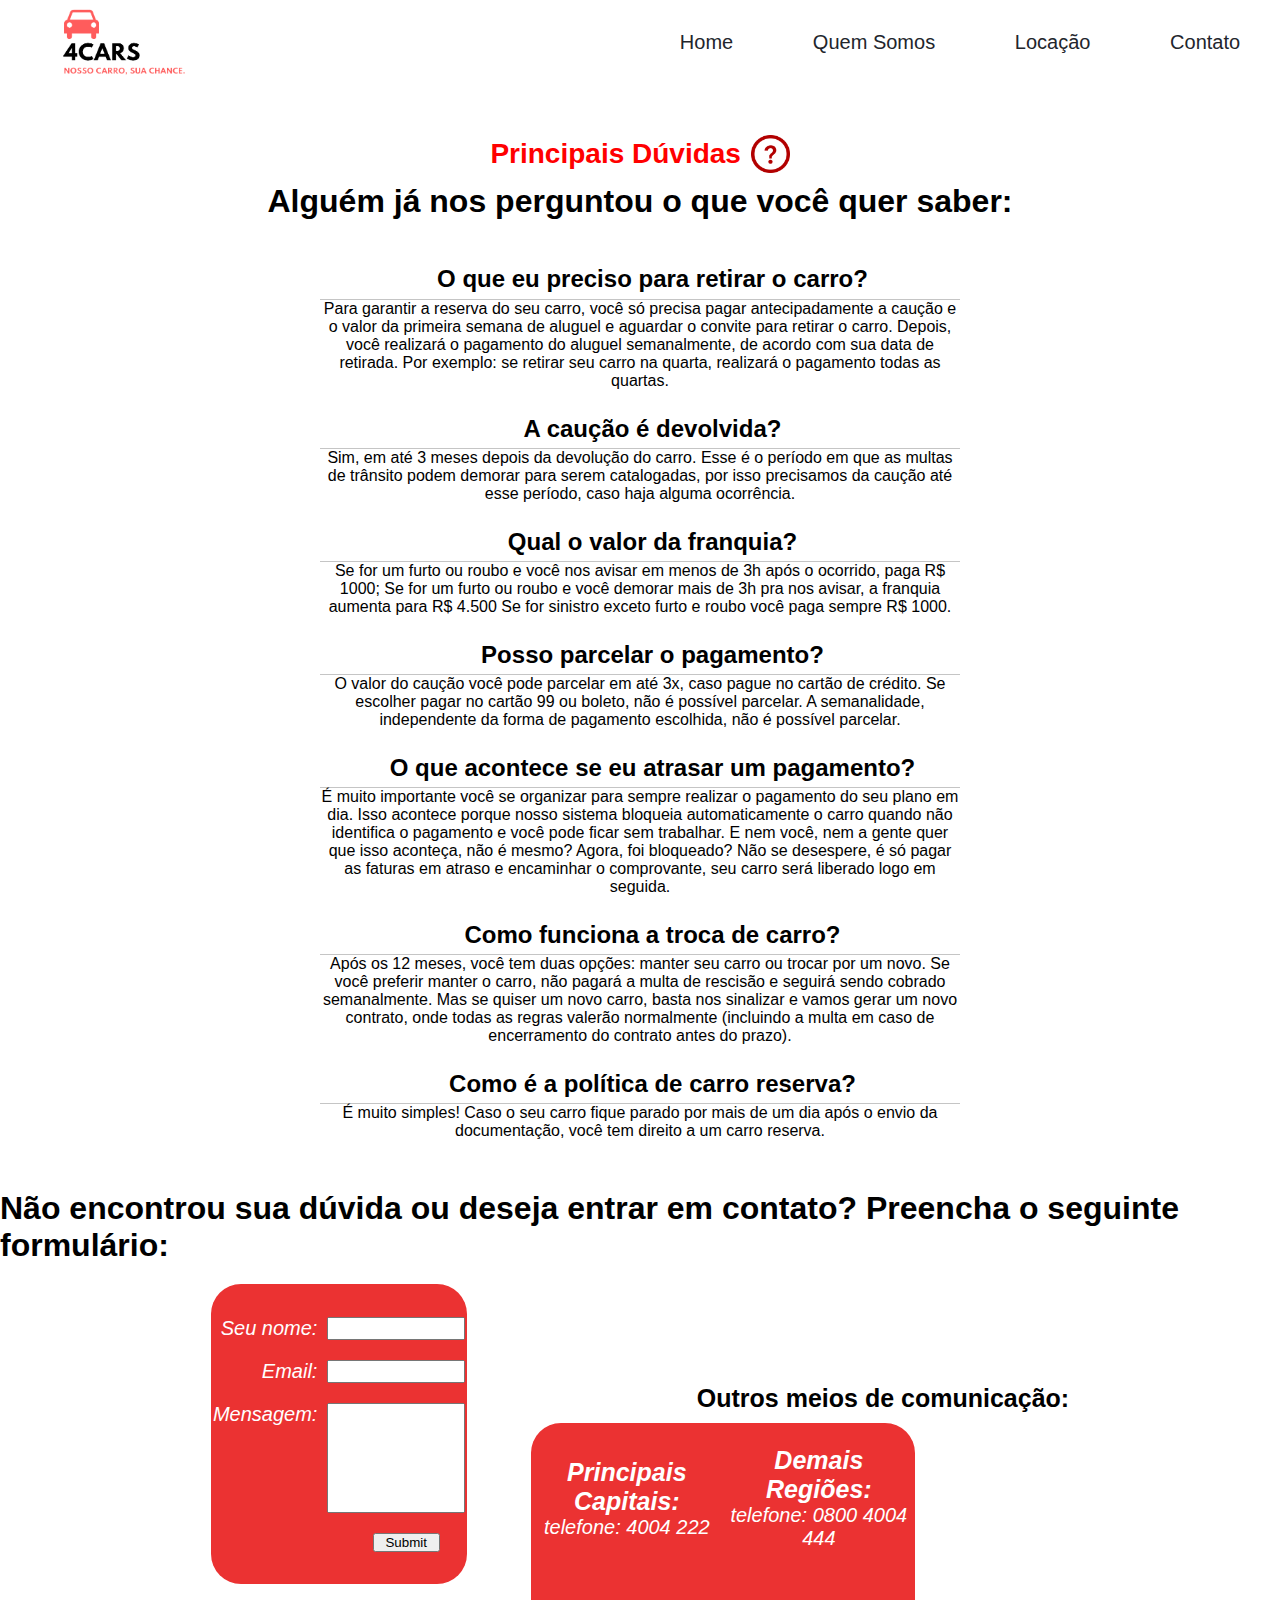
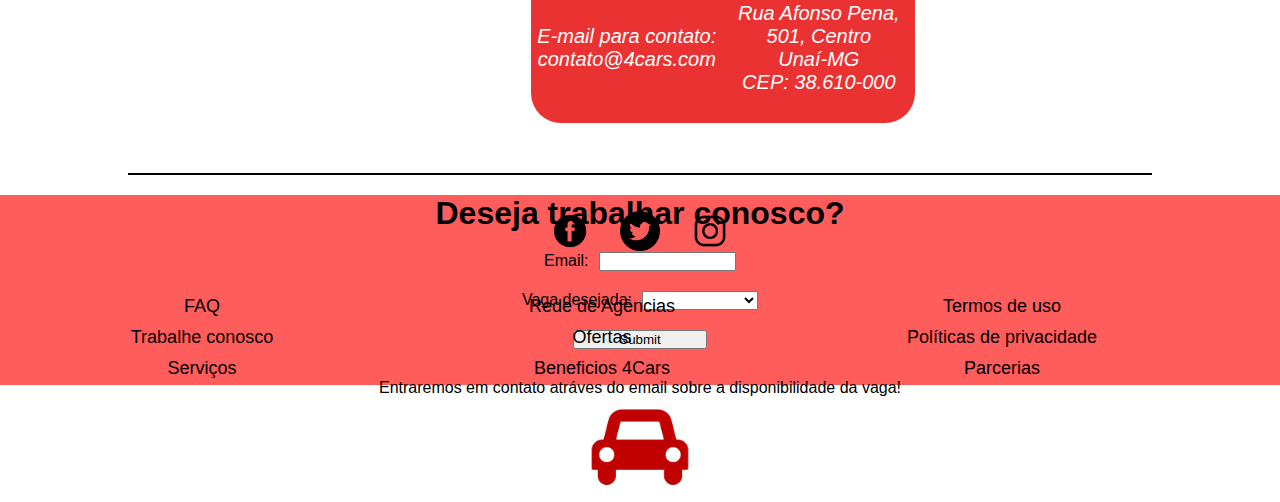
==== contato.html @ 575edfb5 "Terminei as alteração no main da pagina contatos" ====
<!DOCTYPE html>
<html lang="en">
<head>
    <meta charset="UTF-8">
    <meta http-equiv="X-UA-Compatible" content="IE=edge">
    <meta name="viewport" content="width=device-width, initial-scale=1.0">
    <link rel="stylesheet" href="style.css">
    <title>Document</title>
    <link rel="stylesheet" href="style.css">
    <link rel="stylesheet" href="contato.css">
</head>
<body>
    <header>
        <a href="index.html"><img id="logo" src="/img/logo.png" alt="logo da 4cars"></a>
        <div class="menu">
            <a class="icones" href="index.html">Home</a>
            <a class="icones" href="quem-somos.html">Quem Somos</a>
            <a class="icones" href="locacao.html">Locação</a>
            <a class="icones" href="contato.html">Contato</a>
        </div>
    </header>
    <main>
        <div id="duvidas">
            <div id="duvidasELogo">
                <h3>Principais Dúvidas</h3>
                <img id="iconeDuvida" src="img/duvida.png">
            </div>
            
            <h2>Alguém já nos perguntou o que você quer saber:</h2>
            <div id="duvidasFrequentes">
                <div class="divPerguntas">
                    <p><b>O que eu preciso para retirar o carro?</b></p>
                </div>
                <p>Para garantir a reserva do seu carro, você só precisa pagar antecipadamente a caução e o valor da primeira semana de aluguel e aguardar o convite para retirar o carro. Depois, você realizará o pagamento do aluguel semanalmente, de acordo com sua data de retirada. Por exemplo: se retirar seu carro na quarta, realizará o pagamento todas as quartas.</p>
                <div class="divPerguntas">
                    <p><b>A caução é devolvida?</b></p>
                </div>
                <p>Sim, em até 3 meses depois da devolução do carro. Esse é o período em que as multas de trânsito podem demorar para serem catalogadas, por isso precisamos da caução até esse período, caso haja alguma ocorrência.</p>
                <div class="divPerguntas">
                    <p><b>Qual o valor da franquia?</b></p>
                </div>
                <p>Se for um furto ou roubo e você nos avisar em menos de 3h após o ocorrido, paga R$ 1000; Se for um furto ou roubo e você demorar mais de 3h pra nos avisar, a franquia aumenta para R$ 4.500 Se for sinistro exceto furto e roubo você paga sempre R$ 1000.</p>
                <div class="divPerguntas">
                    <p><b>Posso parcelar o pagamento?</b></p>
                </div>
                <p>O valor do caução você pode parcelar em até 3x, caso pague no cartão de crédito. Se escolher pagar no cartão 99 ou boleto, não é possível parcelar. A semanalidade, independente da forma de pagamento escolhida, não é possível parcelar.</p>
                <div class="divPerguntas">
                    <p><b>O que acontece se eu atrasar um pagamento?</b></p>
                </div>
                <p>É muito importante você se organizar para sempre realizar o pagamento do seu plano em dia. Isso acontece porque nosso sistema bloqueia automaticamente o carro quando não identifica o pagamento e você pode ficar sem trabalhar. E nem você, nem a gente quer que isso aconteça, não é mesmo? Agora, foi bloqueado? Não se desespere, é só pagar as faturas em atraso e encaminhar o comprovante, seu carro será liberado logo em seguida.</p>
                <div class="divPerguntas">
                    <p><b>Como funciona a troca de carro?</b></p>
                </div>
                <p>Após os 12 meses, você tem duas opções: manter seu carro ou trocar por um novo. Se você preferir manter o carro, não pagará a multa de rescisão e seguirá sendo cobrado semanalmente. Mas se quiser um novo carro, basta nos sinalizar e vamos gerar um novo contrato, onde todas as regras valerão normalmente (incluindo a multa em caso de encerramento do contrato antes do prazo).</p>
                <div class="divPerguntas">
                    <p><b>Como é a política de carro reserva?</b></p>
                </div>
                <p>É muito simples! Caso o seu carro fique parado por mais de um dia após o envio da documentação, você tem direito a um carro reserva.</p>
            </div>
        </div>
        
        <div id="mainContato">
            <h2>Não encontrou sua dúvida ou deseja entrar em contato? Preencha o seguinte formulário:</h2>
            <div id="centralizandoForm1">
                <div id="tracosVermelhos1"></div>
                <div id="fundoVermelhoForm">
                    <form id="formulario" action="#">
                        <div class="labelsContato">
                            <label>Seu nome:</label>
                            <input type="text"><br>
                        </div>
                        <div class="labelsContato">
                            <label>Email:</label>
                            <input type="email"><br>
                        </div>
                        <div class="labelsContato">
                            <label>Mensagem:</label>
                            <input id="txtbox" type="text"><br>
                        </div>
                        <input type="submit" style="width:5em; margin-left:12em">
                    </form>
                </div>
                <div id="tituloFundoVermelho" style="padding-top:100px;">
                    <h3 style="padding-left: 230px;padding-bottom:10px; font-size:25px;">Outros meios de comunicação:</h3>
                    <div id="entrarEmContato">
                        <div>
                            <p style="font-size:25px"><b>Principais Capitais:</b></p>
                            <p>telefone: 4004 222</p>
                        </div>
                        <div> 
                            <p style="font-size:25px"><b>Demais Regiões: </b></p>
                            <p>telefone: 0800 4004 444</p>
                        </div> 
                        <div>
                            <p>E-mail para contato:</p>
                            <p>contato@4cars.com</p>
                        </div>
                        <div>
                            <p>Rua Afonso Pena, 501, Centro</p>
                            <p>Unaí-MG</p>
                            <p>CEP: 38.610-000</p>
                              
                        </div>
                    </div>
                </div>
                <div id="tracosVermelhos2"></div>
            </div>
            <div id="separacao3"></div>
        </div>
        
        <form id="formulario2">
            <h2>Deseja trabalhar conosco?</h2>
                <div class="labelsContato">
                    <label>Email:</label>
                    <input type="email"><br>
                </div>
                <div class="labelsContato">
                    <label>Vaga desejada:</label>
                    <select id="appearance-select">   <option></option>   <option>Primeira opção</option>   <option>Segunda opção</option>   <option>Terceira opção</option>   <option>Quarta opção</option></select>
                </div>
                <input type="submit">
            
                <p style="padding-top: 30px;">Entraremos em contato atráves do email sobre a disponibilidade da vaga!</p>
                <img src="img/icone-carro.png" style="width:100px; height:100px; padding-top:5px;"></div>
            </form>
    
    </main>
    
    <footer id="footer-contato">
        <div class="icones-novo">
           <a href="https://twitter.com/"><img src="./img/facebook.png" width="40px" ></a>
           <a href="https://facebook.com/"><img src="./img/twitter.png" width="40px"></a>
           <a href="https://instagram.com/"><img src="./img/instagram.png" width="40px"></a>
           </div>
        </div>
         <div class="informacoes-home">
           <div class="info-links">
               <p class="text-info">FAQ</p>
               <p class="text-info">Trabalhe conosco</p>
               <p class="text-info">Serviços</p>
           </div>
   
           <div class="info-links">
               <p class="text-info">Rede de Agências</p>
               <p class="text-info">Ofertas</p>
               <p class="text-info">Beneficios 4Cars</p>
           </div>
           <div class="info-links">
               <p class="text-info">Termos de uso</p>
               <p class="text-info">Políticas de privacidade</p>
               <p class="text-info">Parcerias</p>
           </div>
       </footer>
</body>
</html>
---- style.css ----
*{
  margin: 0;
  padding: 0;
  text-decoration: none;
  font-family: Robotot, sans-serif;
}

body{
  width:100%;
  height:100%;
}
/* cabeçalho */
header{
  display: flex;
  justify-content: space-between;
  align-items: center;
  box-shadow: 60px -16px rgb(60, 61, 61);
}
#logo{
  background-color: #ffff;
  padding-left: 15%;
  width: 35%;
}

#color{
  color: #FF5C5C;
}

.menu{
  width: 50%;
  display: flex;
  justify-content: space-around;
  font-size: 20px;
}
.icones{
  padding: 10px;
  color: #22252c;
  text-decoration: none;
}
.icones:hover{
  font-size: 25px;
  background-color:#F5F6F8 ;
  border-bottom: 3px solid #FF5C5C;
}

/* rodape */
.icones-novo{
  height: 50%;
 display: flex;
}

.icones-novo a{
margin: 15px;
}

#footer-home{
  width: 100%;
  display: flex;
  text-align: center;
  justify-content: space-evenly;
  align-items: center;
  height: 190px;
  background-color: #FF5C5C;
  flex-direction: column;
  align-content: stretch;
  
}

.informacoes-home{
  display: grid;
  margin-right: 70px;
  grid-template-columns: repeat(3, 400px);


}

.info-links{
  display: grid;
  cursor: pointer;

}

.text-info{
  font-size: large;
  padding: 5px;
  margin-right: 6px;
}

/* main */
#apresentacao{
  align-items: center;
  justify-content: center;
  display: flex;
}
#h1{
  text-shadow: 1px 1px 2px black;
  margin-inline: 10em;
  text-align: center;
  margin-top: -15px;
  position: absolute;
}
#carro-apresentacao{
  width: 60%;
  opacity: 20%;
}


#sobre-empresa{
  display: flex;
  align-items: center;
  justify-content: flex-start;
}
#carro-sobre{
  background-color: #FF5C5C;
  width: 35%;
  margin: 7.5%;
  box-shadow: rgba(0, 0, 0, 0.35) 0px 5px 15px;
  border-left: 3px dotted;
}
#carro-sobre:hover{
  box-shadow: #FF5C5C 0px 5px 15px;
}

#container-texto{
  padding: 10%;
  width: 20%;
  display: flex;
  flex-direction: column;
  align-items: center;
  border-left: 3px solid #FF5C5C;
}
#paragrafo{
  text-align: justify;
  padding: 0.5%;
  font-size: 24px;
  font-weight: 400;
}

#link-sobre{
  font-size: 15px;
  padding-top: 5%;
  text-decoration: none;
  color: #FF5C5C;
}


#link-sobre:hover{
  font-size: 20px;
  font-weight: 900;
  border-bottom: 3px solid #000;
  
}

#img-mecanico{
  background-color: #FF5C5C;
  margin-bottom: 50px;
  border-right: 3px dotted;

}

#container-vantagens{
  display: grid;
  grid-template-columns: repeat(2, 400px);
  justify-content: space-evenly;
}

#vantagens-titulo{
  font-size: 24px;
  font-weight: 400;
}
#vatagens-lista li{
  font-size: 18px;
  font-weight: 400;
=======

#container-vantagens{
  display: flex;
  justify-content: center;
}
#vantagens{
  border: 1px black solid;
  border-radius: 1em;
  display: flex;
  flex-direction: column;
  padding: 0.5%;
}
#vantagens-titulo{
  padding-block: 3%;
}
#vantagens-lista{
  display: flex;
  flex-direction: column;
  justify-content: space-around;
  height: 100%;
  list-style: inside;
}
#mecanico{
  background-color: #FF5C5C;;
  margin-inline: 5%;
  border: 1px black solid;
  width: 40%;
  box-shadow: 0.25em 0.25em black;
}

#container-link-planos{
  display: flex;
  flex-direction: column;
}
#link-planos{
  text-align: center;
  color: black;
  text-decoration: none;
  font-size: 2em;
  padding-bottom: 5%;
}
#container-planos{
  display: flex;
  justify-content: space-evenly;
}
.planos{
  border: 1px black solid;
  border-radius: 1em;
  padding: 1%;
  margin: 10% 10% 5% 10%;
}
.planos, ol{
  list-style: inside;
}
.planos-titulo{
  padding-bottom: 10% ;
}
---- style.css ----
*{
  margin: 0;
  padding: 0;
  text-decoration: none;
  font-family: Robotot, sans-serif;
}

body{
  width:100%;
  height:100%;
}
/* cabeçalho */
header{
  display: flex;
  justify-content: space-between;
  align-items: center;
  box-shadow: 60px -16px rgb(60, 61, 61);
}
#logo{
  background-color: #ffff;
  padding-left: 15%;
  width: 35%;
}

#color{
  color: #FF5C5C;
}

.menu{
  width: 50%;
  display: flex;
  justify-content: space-around;
  font-size: 20px;
}
.icones{
  padding: 10px;
  color: #22252c;
  text-decoration: none;
}
.icones:hover{
  font-size: 25px;
  background-color:#F5F6F8 ;
  border-bottom: 3px solid #FF5C5C;
}

/* rodape */
.icones-novo{
  height: 50%;
 display: flex;
}

.icones-novo a{
margin: 15px;
}

#footer-home{
  width: 100%;
  display: flex;
  text-align: center;
  justify-content: space-evenly;
  align-items: center;
  height: 190px;
  background-color: #FF5C5C;
  flex-direction: column;
  align-content: stretch;
  
}

.informacoes-home{
  display: grid;
  margin-right: 70px;
  grid-template-columns: repeat(3, 400px);


}

.info-links{
  display: grid;
  cursor: pointer;

}

.text-info{
  font-size: large;
  padding: 5px;
  margin-right: 6px;
}

/* main */
#apresentacao{
  align-items: center;
  justify-content: center;
  display: flex;
}
#h1{
  text-shadow: 1px 1px 2px black;
  margin-inline: 10em;
  text-align: center;
  margin-top: -15px;
  position: absolute;
}
#carro-apresentacao{
  width: 60%;
  opacity: 20%;
}


#sobre-empresa{
  display: flex;
  align-items: center;
  justify-content: flex-start;
}
#carro-sobre{
  background-color: #FF5C5C;
  width: 35%;
  margin: 7.5%;
  box-shadow: rgba(0, 0, 0, 0.35) 0px 5px 15px;
  border-left: 3px dotted;
}
#carro-sobre:hover{
  box-shadow: #FF5C5C 0px 5px 15px;
}

#container-texto{
  padding: 10%;
  width: 20%;
  display: flex;
  flex-direction: column;
  align-items: center;
  border-left: 3px solid #FF5C5C;
}
#paragrafo{
  text-align: justify;
  padding: 0.5%;
  font-size: 24px;
  font-weight: 400;
}

#link-sobre{
  font-size: 15px;
  padding-top: 5%;
  text-decoration: none;
  color: #FF5C5C;
}


#link-sobre:hover{
  font-size: 20px;
  font-weight: 900;
  border-bottom: 3px solid #000;
  
}

#img-mecanico{
  background-color: #FF5C5C;
  margin-bottom: 50px;
  border-right: 3px dotted;

}

#container-vantagens{
  display: grid;
  grid-template-columns: repeat(2, 400px);
  justify-content: space-evenly;
}

#vantagens-titulo{
  font-size: 24px;
  font-weight: 400;
}
#vatagens-lista li{
  font-size: 18px;
  font-weight: 400;
=======

#container-vantagens{
  display: flex;
  justify-content: center;
}
#vantagens{
  border: 1px black solid;
  border-radius: 1em;
  display: flex;
  flex-direction: column;
  padding: 0.5%;
}
#vantagens-titulo{
  padding-block: 3%;
}
#vantagens-lista{
  display: flex;
  flex-direction: column;
  justify-content: space-around;
  height: 100%;
  list-style: inside;
}
#mecanico{
  background-color: #FF5C5C;;
  margin-inline: 5%;
  border: 1px black solid;
  width: 40%;
  box-shadow: 0.25em 0.25em black;
}

#container-link-planos{
  display: flex;
  flex-direction: column;
}
#link-planos{
  text-align: center;
  color: black;
  text-decoration: none;
  font-size: 2em;
  padding-bottom: 5%;
}
#container-planos{
  display: flex;
  justify-content: space-evenly;
}
.planos{
  border: 1px black solid;
  border-radius: 1em;
  padding: 1%;
  margin: 10% 10% 5% 10%;
}
.planos, ol{
  list-style: inside;
}
.planos-titulo{
  padding-bottom: 10% ;
}
---- contato.css ----
*{
    margin:0;
    padding:0;
}

main{
    height:240vh;
}

#duvidas{
    display:flex;
    flex-direction: column;
    justify-content: center;
    align-items: center;
    padding-top:50px;

}

#duvidasELogo{
    display:flex;
    flex-direction: row;
    align-items: center;
    justify-content:center;
}

#iconeDuvida{
    width:5%;
    height:5%;
    padding-left: 10px;
}

#duvidas h2{
   padding-top:10px;
   font-size: 32px;
}

#duvidas h3{
    color:red;
    font-size:28px
}

#duvidasFrequentes{
    display:flex;
    flex-direction: column;
    justify-content:space-around;
    align-items:flex-start;
    height:100vh;
    width:50vw;
    padding-top:20px;
}

#duvidasFrequentes p{
    text-align: center;
}

.divPerguntas{
    width:100%;
    height:25%;
    border:none;
    border-bottom:1px solid rgb(197, 197, 197);
    cursor:pointer;
    text-align:left;
    font-size:24px;

}

.divPerguntas p{
    padding-top:25px;
    padding-left:25px;
}

.divPerguntas:hover{
    background-color: rgb(235, 235, 235);
}

#mainContato{
    display:flex;
    flex-direction: column;
    align-items: center;
    padding-top:50px;
}

#mainContato h2{
    padding-bottom:20px;
}

.labelsContato{
    padding-bottom: 20px;
    display:flex;
    flex-direction: row;
    justify-content: flex-end;
}

#mainContato h2{
    font-size: 32px;
    padding-bottom: 20px;
}

#separacao3{
    background-size: cover;
    width:80vw;
    height:0;
    border:0;
    border-bottom: 2px solid black;
    padding-top:50px;
}

#formulario{
    display:flex;
    flex-direction:column;
    justify-content: flex-end;
    font-size:20px;
    color:white;
}

#formulario2{
    display:flex;
    flex-direction: column;
    justify-content: flex-end;
    align-items:center;
}

#formulario2 h2{
    padding-top:20px;
    padding-bottom:20px;
    font-size: 32px;
}

#centralizandoForm1{
    display:flex;
    flex-direction: row;
}

#entrarEmContato{
    display:grid;
    grid-template-columns: 1fr 1fr;
    grid-template-rows: 1fr 1fr;
    width: 30vw;
    height:300px;
    background-color: rgb(235, 50, 50);
    border-radius: 30px;
    align-items: center;
    justify-content: center;
    font-style: italic; 
    margin-left: 5vw;
    text-align: center;
    font-size: 20px;
    color:white;   
}

#fundoVermelhoForm{
    display:flex;
    flex-direction: column;
    width: 20vw;
    height:300px;
    background-color: rgb(235, 50, 50);
    border-radius: 30px;
    align-items: center;
    justify-content: center;
    font-style: italic;
}

#txtbox{
    height:8em;
}

label{
    padding-right:10px;
}

#footer-contato{
    width: 100%;
    display: flex;
    text-align: center;
    justify-content: space-evenly;
    align-items: center;
    height: 190px;
    background-color: #FF5C5C;
    flex-direction: column;
    align-content: stretch;
}

@media screen and (min-device-width : 320px) and (max-device-width : 480px) {

    .icones{
        width:30px;
        height:15px;
        font-size:10px;
    }

    /* body */
    p{
        font-size: 10px;
    }

    #duvidas h2{
        font-size: 15px;
    }

    #duvidas h3{
        font-size: 15px;
    }

    main{
        display: flex;
        flex-direction: column;
        min-height:400vh;
    }

    #Duvidas{
        display: flex;
        flex-direction: column;
    }

    #centralizandoForm1{
        display:flex;
        flex-direction: column;
    }
    
    #fundoVermelhoForm{
        width:90%;
        padding-left:50px;
    }

    #fundoVermelhoForm h3{
        margin-left:-300px;
    }

    #entrarEmContato{
        width:90%
    }

    #formulario2 p{
        padding-left:50px;
    }

    #duvidasFrequentes{
        height: 300vw;
    }

    #iconeDuvida{
        width:20px;
        height:20px;
    }

}

@media screen and (min-device-width : 1000px) and (max-device-width : 1280px) {
    main{
        height:190vh;
    }

    input{
        width:10em;
    }
    
}
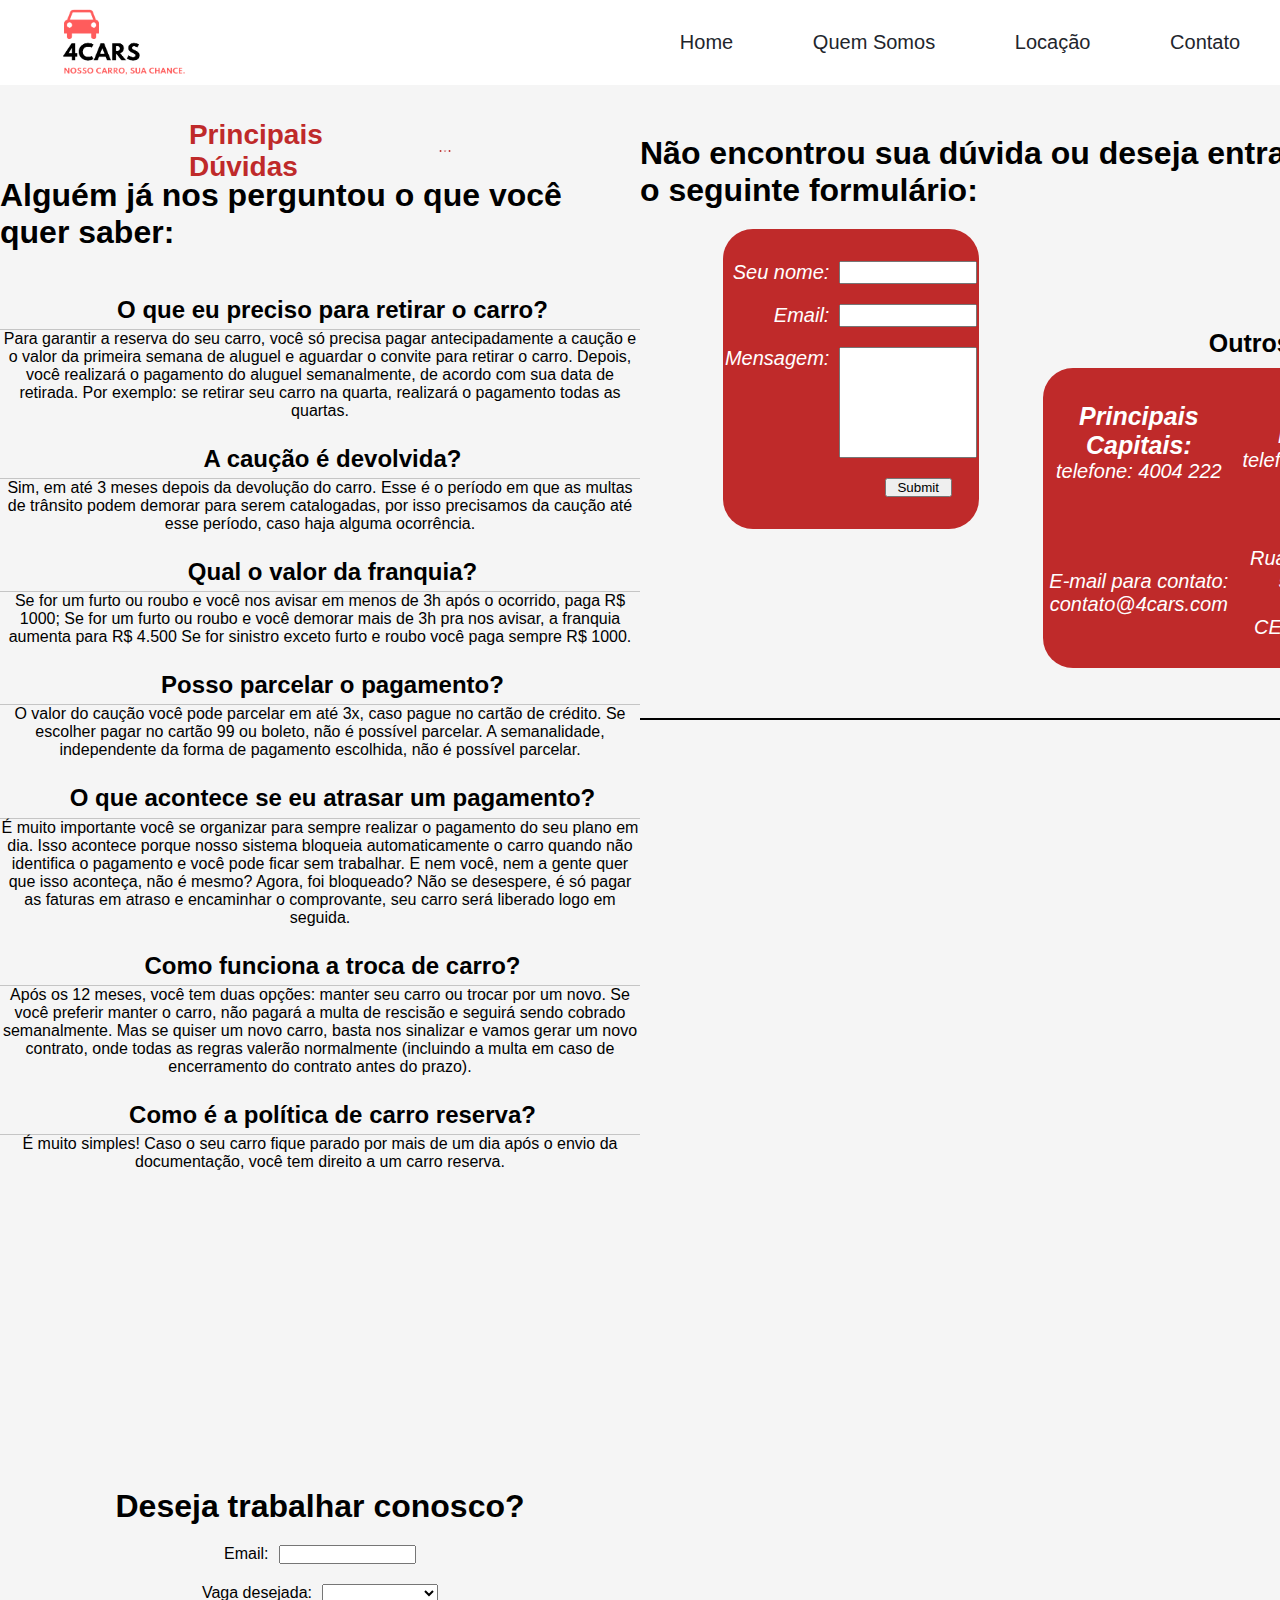
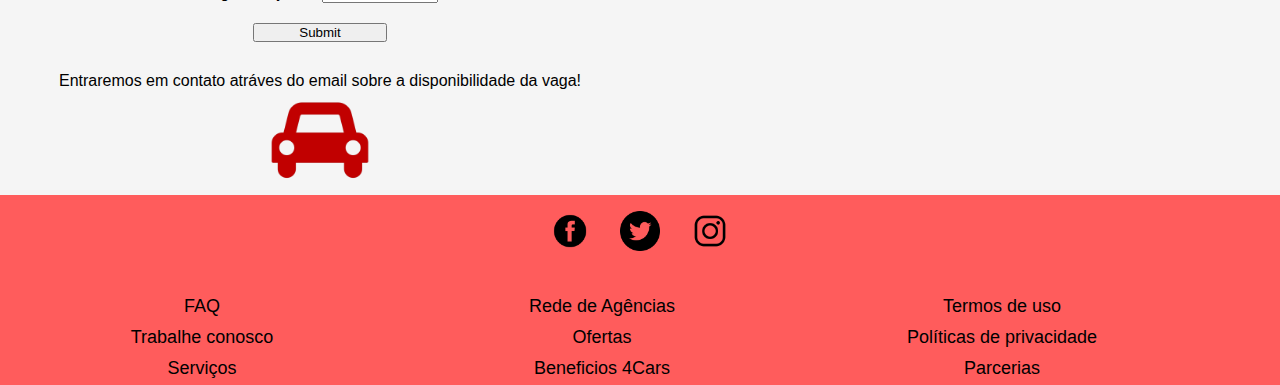
==== commit b97f0336: "Merge branch 'master' into leonardo-funcionalidade" ====
--- a/contato.html
+++ b/contato.html
@@ -119,11 +119,9 @@
                     <select id="appearance-select">   <option></option>   <option>Primeira opção</option>   <option>Segunda opção</option>   <option>Terceira opção</option>   <option>Quarta opção</option></select>
                 </div>
                 <input type="submit">
-            
                 <p style="padding-top: 30px;">Entraremos em contato atráves do email sobre a disponibilidade da vaga!</p>
                 <img src="img/icone-carro.png" style="width:100px; height:100px; padding-top:5px;"></div>
-            </form>
-    
+            </form>   
     </main>
     
     <footer id="footer-contato">
@@ -150,6 +148,7 @@
                <p class="text-info">Políticas de privacidade</p>
                <p class="text-info">Parcerias</p>
            </div>
-       </footer>
+      </footer>
+
 </body>
 </html>--- a/contato.css
+++ b/contato.css
@@ -1,6 +1,33 @@
+
+* {
+    margin: 0;
+    padding: 0;
+}
+
+.icone {
+    width: 60px;
+    height: 60px;
+    align-items: center;
+}
+main {
+    display: grid;
+    grid-template-columns: 1fr 1fr;
+    grid-template-rows: 1fr 1fr;
+    justify-content: space-around;
+    background-color:whitesmoke;
+}
+
+.layouy-contato {
+    border: 1px solid rosybrown;
+    align-items: center;
+}
+
+
+=======
 *{
     margin:0;
     padding:0;
+    font-family: Robotot, sans-serif;
 }
 
 main{
@@ -35,7 +62,7 @@
 }
 
 #duvidas h3{
-    color:red;
+    color:#BF2A2A;
     font-size:28px
 }
 
@@ -137,7 +164,7 @@
     grid-template-rows: 1fr 1fr;
     width: 30vw;
     height:300px;
-    background-color: rgb(235, 50, 50);
+    background-color: #BF2A2A;
     border-radius: 30px;
     align-items: center;
     justify-content: center;
@@ -153,7 +180,7 @@
     flex-direction: column;
     width: 20vw;
     height:300px;
-    background-color: rgb(235, 50, 50);
+    background-color: #BF2A2A;
     border-radius: 30px;
     align-items: center;
     justify-content: center;
@@ -167,6 +194,7 @@
 label{
     padding-right:10px;
 }
+
 
 #footer-contato{
     width: 100%;
@@ -255,4 +283,3 @@
     }
     
 }
-    
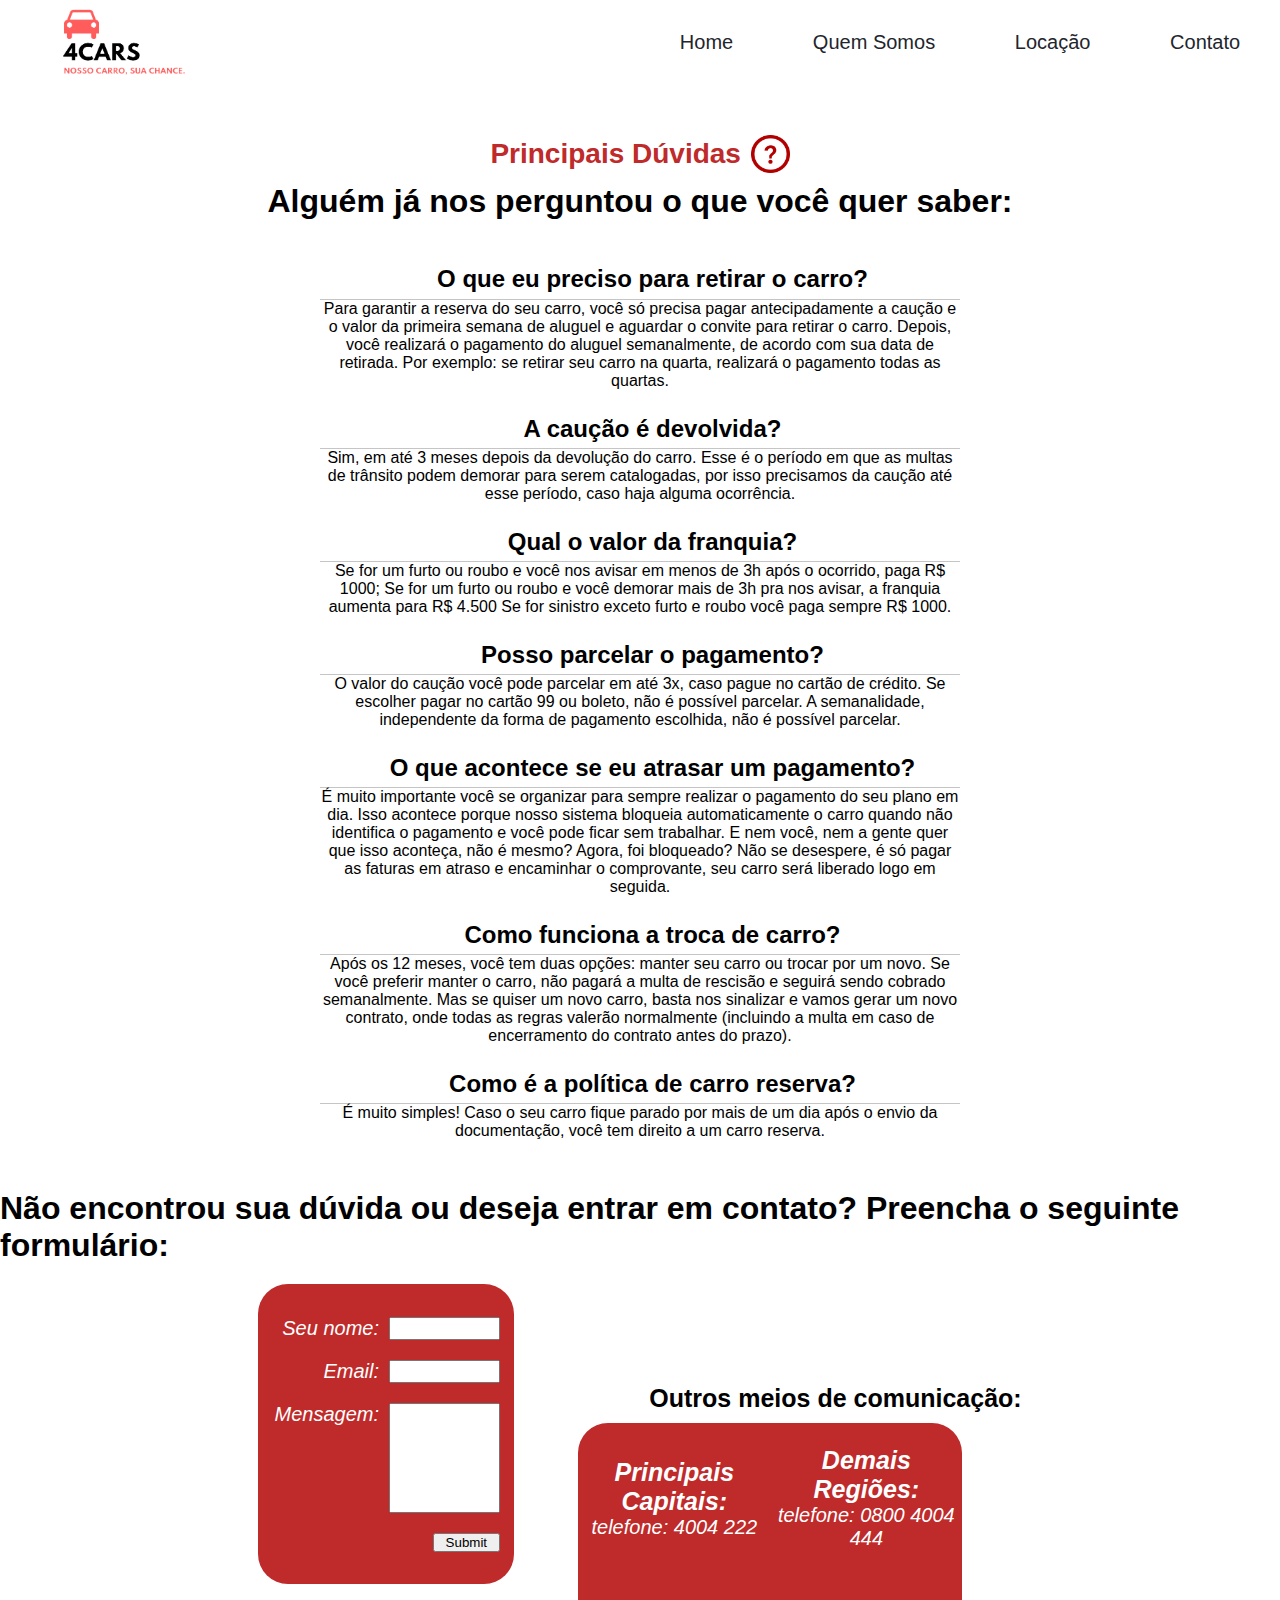
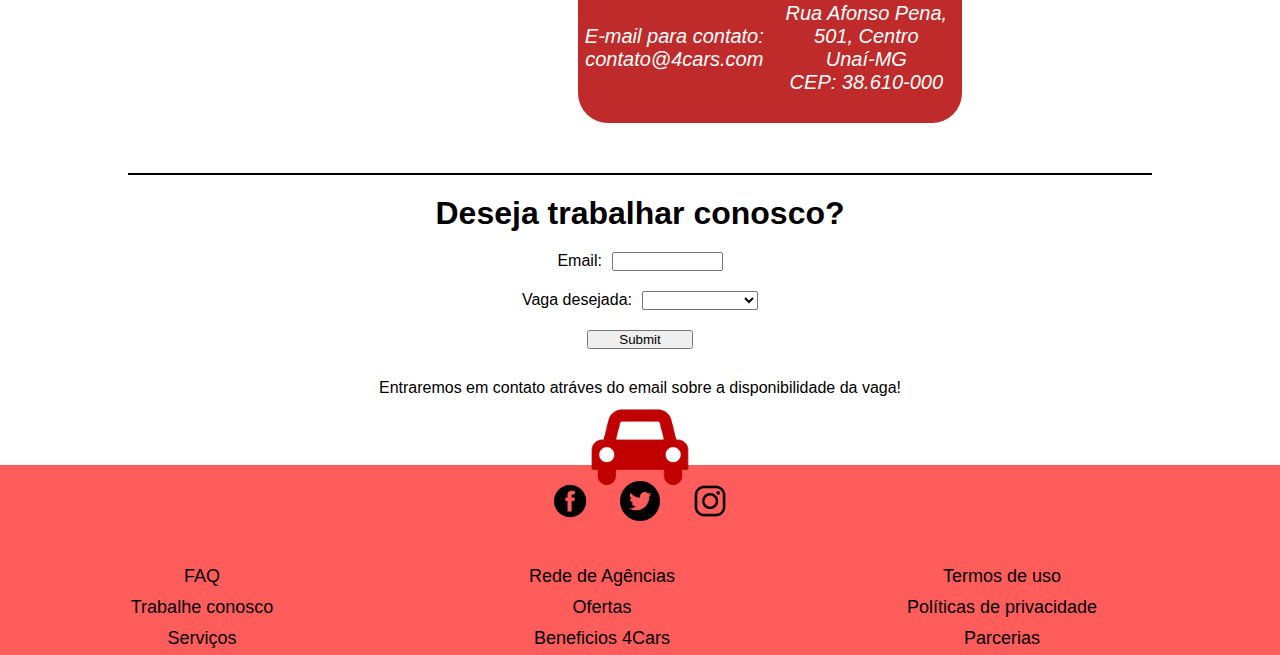
==== commit f70c8d35: "Melhorei a responsividade e resolvi os conflitos" ====
--- a/contato.html
+++ b/contato.html
@@ -81,7 +81,7 @@
                     </form>
                 </div>
                 <div id="tituloFundoVermelho" style="padding-top:100px;">
-                    <h3 style="padding-left: 230px;padding-bottom:10px; font-size:25px;">Outros meios de comunicação:</h3>
+                    <h3 style="padding-left:135px;padding-bottom:10px; font-size:25px;">Outros meios de comunicação:</h3>
                     <div id="entrarEmContato">
                         <div>
                             <p style="font-size:25px"><b>Principais Capitais:</b></p>
--- a/style.css
+++ b/style.css
@@ -171,12 +171,13 @@
 #vatagens-lista li{
   font-size: 18px;
   font-weight: 400;
-=======
+}
 
 #container-vantagens{
   display: flex;
   justify-content: center;
 }
+
 #vantagens{
   border: 1px black solid;
   border-radius: 1em;
@@ -228,4 +229,25 @@
 }
 .planos-titulo{
   padding-bottom: 10% ;
+}
+
+@media screen and (min-device-width : 320px) and (max-device-width : 480px) {
+  .text-info{
+    padding:0;
+    margin:0;
+    font-size: 15px;
+    padding-bottom:10px;
+  }
+
+  .informacoes-home{
+    margin-right:0;
+    grid-template-columns: repeat(3, 100px);
+  }
+
+  .menu a{
+    width:100vw;
+    padding:5px;
+  }
+
+ 
 }--- a/style.css
+++ b/style.css
@@ -171,12 +171,13 @@
 #vatagens-lista li{
   font-size: 18px;
   font-weight: 400;
-=======
+}
 
 #container-vantagens{
   display: flex;
   justify-content: center;
 }
+
 #vantagens{
   border: 1px black solid;
   border-radius: 1em;
@@ -228,4 +229,25 @@
 }
 .planos-titulo{
   padding-bottom: 10% ;
+}
+
+@media screen and (min-device-width : 320px) and (max-device-width : 480px) {
+  .text-info{
+    padding:0;
+    margin:0;
+    font-size: 15px;
+    padding-bottom:10px;
+  }
+
+  .informacoes-home{
+    margin-right:0;
+    grid-template-columns: repeat(3, 100px);
+  }
+
+  .menu a{
+    width:100vw;
+    padding:5px;
+  }
+
+ 
 }--- a/contato.css
+++ b/contato.css
@@ -1,29 +1,4 @@
 
-* {
-    margin: 0;
-    padding: 0;
-}
-
-.icone {
-    width: 60px;
-    height: 60px;
-    align-items: center;
-}
-main {
-    display: grid;
-    grid-template-columns: 1fr 1fr;
-    grid-template-rows: 1fr 1fr;
-    justify-content: space-around;
-    background-color:whitesmoke;
-}
-
-.layouy-contato {
-    border: 1px solid rosybrown;
-    align-items: center;
-}
-
-
-=======
 *{
     margin:0;
     padding:0;
@@ -31,7 +6,8 @@
 }
 
 main{
-    height:240vh;
+    height:210vh;
+    min-height: 220vh;
 }
 
 #duvidas{
@@ -187,6 +163,7 @@
     font-style: italic;
 }
 
+
 #txtbox{
     height:8em;
 }
@@ -194,7 +171,6 @@
 label{
     padding-right:10px;
 }
-
 
 #footer-contato{
     width: 100%;
@@ -208,6 +184,8 @@
     align-content: stretch;
 }
 
+
+
 @media screen and (min-device-width : 320px) and (max-device-width : 480px) {
 
     .icones{
@@ -246,8 +224,9 @@
     }
     
     #fundoVermelhoForm{
-        width:90%;
+        width:80%;
         padding-left:50px;
+        margin-left:15px;
     }
 
     #fundoVermelhoForm h3{
@@ -275,11 +254,11 @@
 
 @media screen and (min-device-width : 1000px) and (max-device-width : 1280px) {
     main{
-        height:190vh;
+        height:170vh;
     }
 
     input{
-        width:10em;
+        width:8em;
     }
     
 }
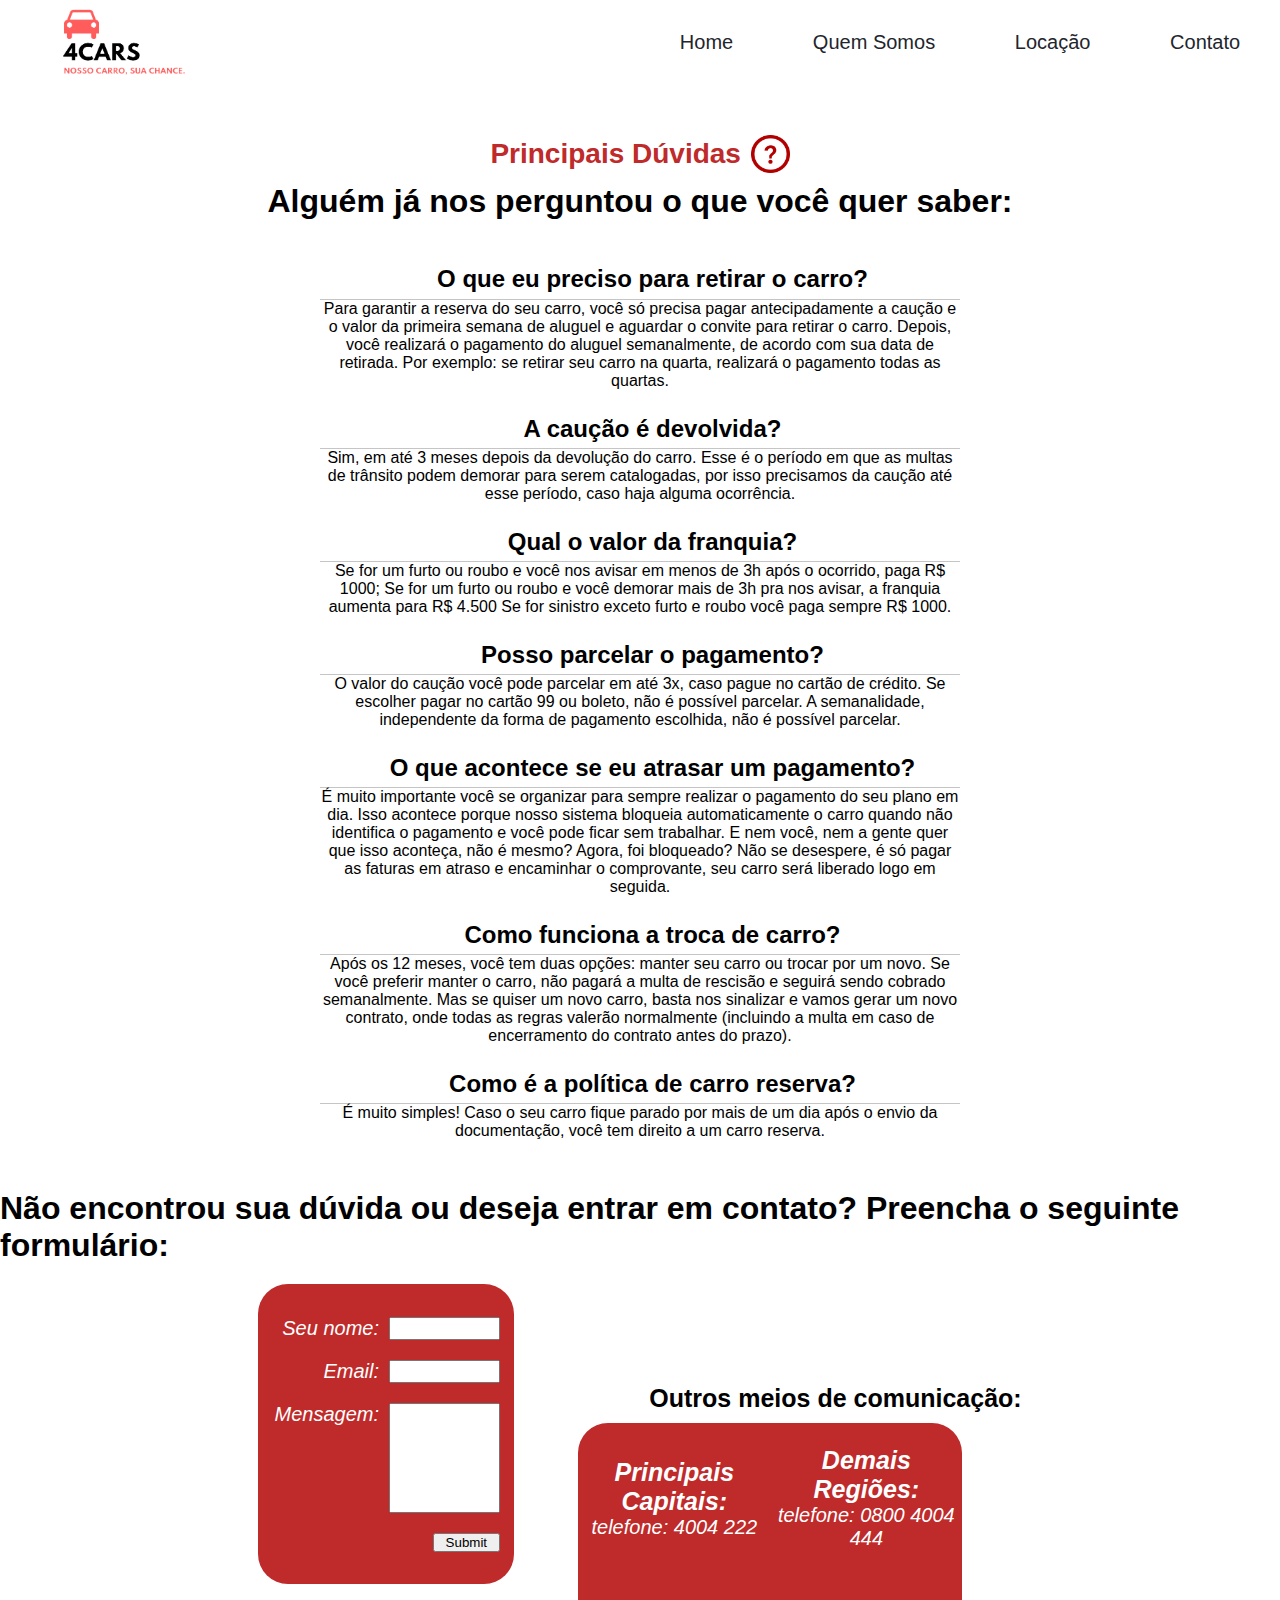
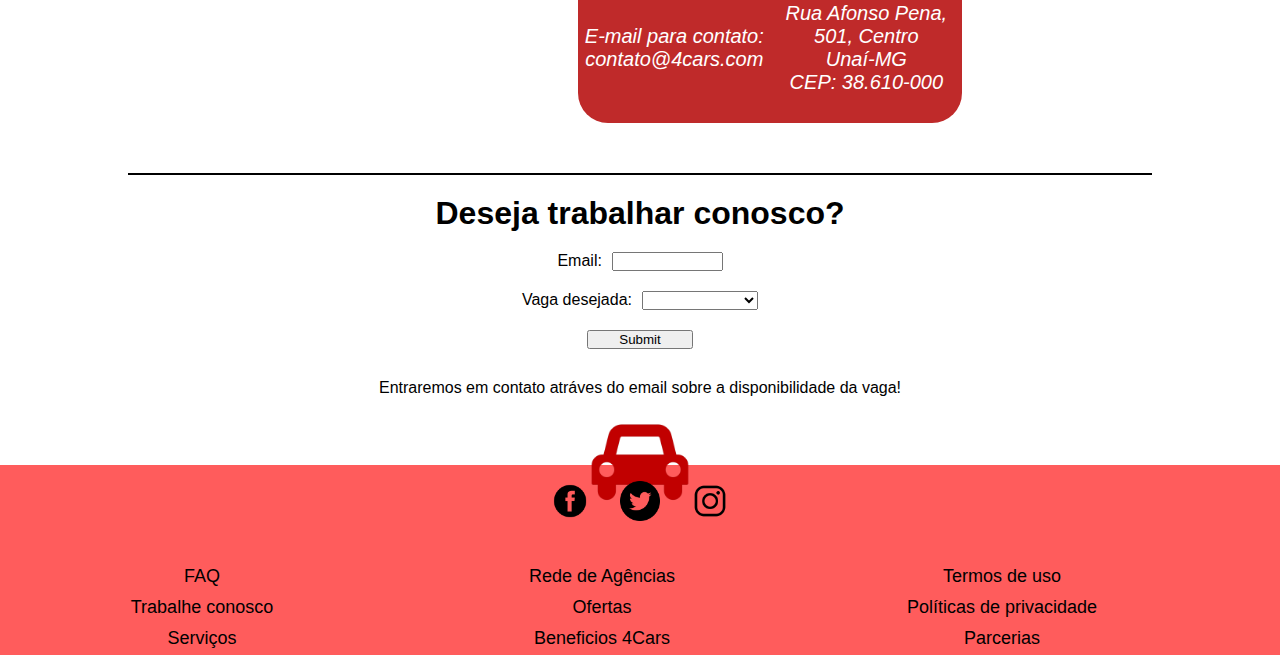
==== commit 46b9903c: "Fiz algumas alteraçoes na responsividade" ====
--- a/contato.html
+++ b/contato.html
@@ -81,7 +81,7 @@
                     </form>
                 </div>
                 <div id="tituloFundoVermelho" style="padding-top:100px;">
-                    <h3 style="padding-left:135px;padding-bottom:10px; font-size:25px;">Outros meios de comunicação:</h3>
+                    <h3 id="outrosMeios">Outros meios de comunicação:</h3>
                     <div id="entrarEmContato">
                         <div>
                             <p style="font-size:25px"><b>Principais Capitais:</b></p>
@@ -120,7 +120,7 @@
                 </div>
                 <input type="submit">
                 <p style="padding-top: 30px;">Entraremos em contato atráves do email sobre a disponibilidade da vaga!</p>
-                <img src="img/icone-carro.png" style="width:100px; height:100px; padding-top:5px;"></div>
+                <img src="img/icone-carro.png" style="width:100px; height:100px; padding-top:20px;"></div>
             </form>   
     </main>
     
--- a/contato.css
+++ b/contato.css
@@ -172,6 +172,12 @@
     padding-right:10px;
 }
 
+#outrosMeios{
+    padding-left:135px;
+    padding-bottom:10px; 
+    font-size:25px;
+}
+
 #footer-contato{
     width: 100%;
     display: flex;
@@ -210,7 +216,7 @@
     main{
         display: flex;
         flex-direction: column;
-        min-height:400vh;
+        min-height:370vh;
     }
 
     #Duvidas{
@@ -250,6 +256,21 @@
         height:20px;
     }
 
+    #mainContato h2{
+        font-size:15px;
+        padding-left:20px;
+    }
+
+    #outrosMeios{
+        padding-left:40px;
+        font-size:20px
+    }
+
+    #formulario2 h2{
+        padding-left: 10px;
+        font-size: 23px;
+    }
+
 }
 
 @media screen and (min-device-width : 1000px) and (max-device-width : 1280px) {
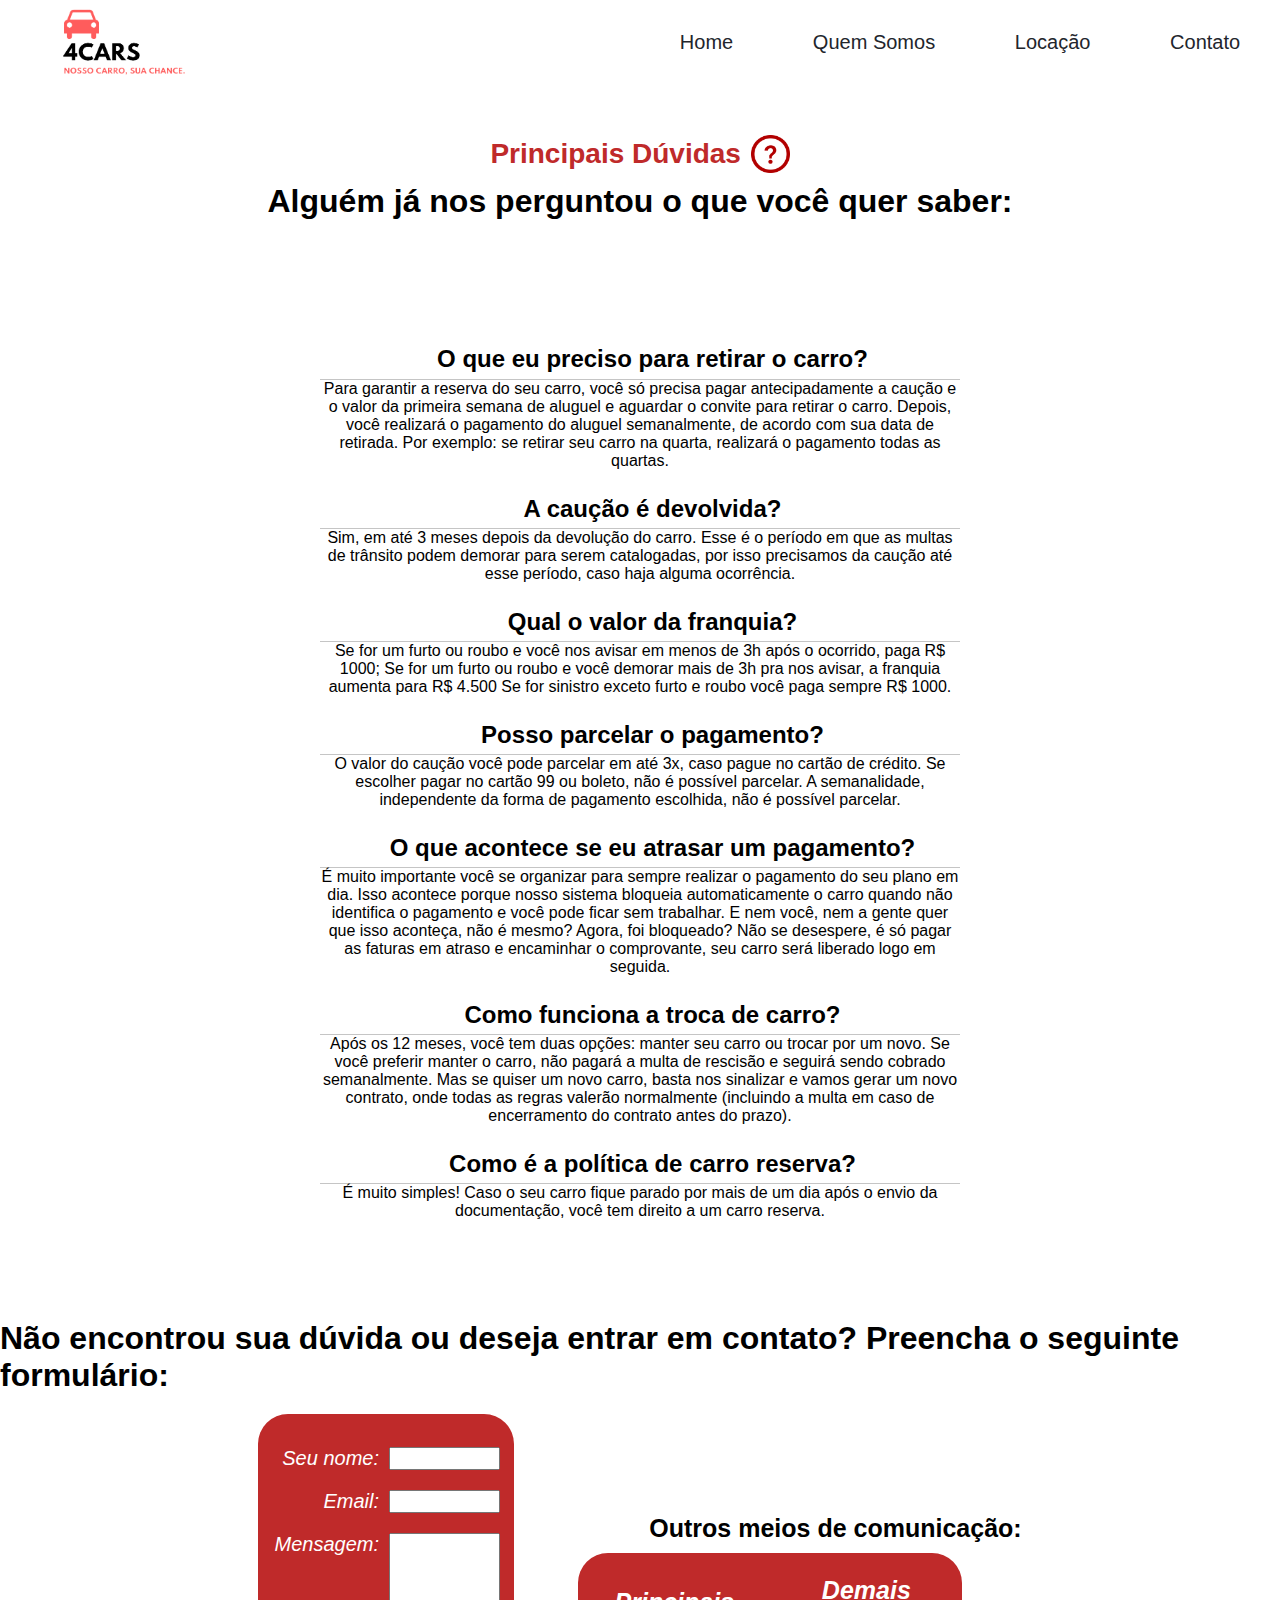
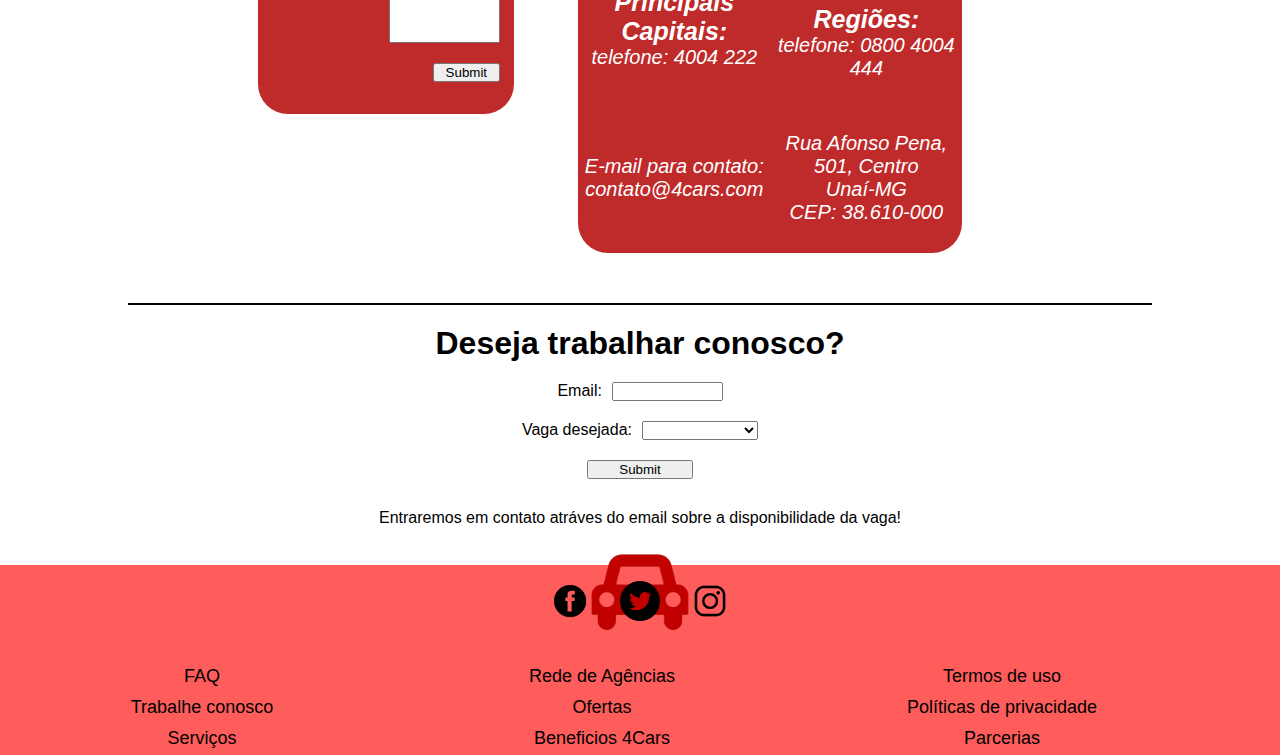
==== commit 8fed3874: "bugfixes" ====
--- a/contato.html
+++ b/contato.html
@@ -20,6 +20,7 @@
         </div>
     </header>
     <main>
+        
         <div id="duvidas">
             <div id="duvidasELogo">
                 <h3>Principais Dúvidas</h3>
@@ -120,7 +121,7 @@
                 </div>
                 <input type="submit">
                 <p style="padding-top: 30px;">Entraremos em contato atráves do email sobre a disponibilidade da vaga!</p>
-                <img src="img/icone-carro.png" style="width:100px; height:100px; padding-top:20px;"></div>
+                <img id="contatoCarro" src="img/icone-carro.png"></div>
             </form>   
     </main>
     
@@ -131,23 +132,24 @@
            <a href="https://instagram.com/"><img src="./img/instagram.png" width="40px"></a>
            </div>
         </div>
-         <div class="informacoes-home">
-           <div class="info-links">
+        <div class="informacoes-home">
+            <div class="info-links">
                <p class="text-info">FAQ</p>
                <p class="text-info">Trabalhe conosco</p>
                <p class="text-info">Serviços</p>
-           </div>
+            </div>
    
-           <div class="info-links">
+            <div class="info-links">
                <p class="text-info">Rede de Agências</p>
                <p class="text-info">Ofertas</p>
                <p class="text-info">Beneficios 4Cars</p>
-           </div>
-           <div class="info-links">
+            </div>
+            <div class="info-links">
                <p class="text-info">Termos de uso</p>
                <p class="text-info">Políticas de privacidade</p>
                <p class="text-info">Parcerias</p>
-           </div>
+            </div>
+        </div>
       </footer>
 
 </body>
--- a/style.css
+++ b/style.css
@@ -63,7 +63,7 @@
   background-color: #FF5C5C;
   flex-direction: column;
   align-content: stretch;
-  
+
 }
 
 .informacoes-home{
--- a/style.css
+++ b/style.css
@@ -63,7 +63,7 @@
   background-color: #FF5C5C;
   flex-direction: column;
   align-content: stretch;
-  
+
 }
 
 .informacoes-home{
--- a/contato.css
+++ b/contato.css
@@ -16,7 +16,6 @@
     justify-content: center;
     align-items: center;
     padding-top:50px;
-
 }
 
 #duvidasELogo{
@@ -24,6 +23,7 @@
     flex-direction: row;
     align-items: center;
     justify-content:center;
+    
 }
 
 #iconeDuvida{
@@ -49,7 +49,7 @@
     align-items:flex-start;
     height:100vh;
     width:50vw;
-    padding-top:20px;
+    padding-top:100px;
 }
 
 #duvidasFrequentes p{
@@ -80,7 +80,7 @@
     display:flex;
     flex-direction: column;
     align-items: center;
-    padding-top:50px;
+    padding-top:100px;
 }
 
 #mainContato h2{
@@ -188,6 +188,13 @@
     background-color: #FF5C5C;
     flex-direction: column;
     align-content: stretch;
+    margin-top:100px
+}
+
+#contatoCarro{
+    width:100px; 
+    height:100px; 
+    padding-top:20px;
 }
 
 
@@ -222,6 +229,10 @@
     #Duvidas{
         display: flex;
         flex-direction: column;
+    }
+
+    .divPerguntas p{
+        padding-left: 0;
     }
 
     #centralizandoForm1{
@@ -235,6 +246,10 @@
         margin-left:15px;
     }
 
+    #formulario{
+        margin-left: -50px;
+    }
+
     #fundoVermelhoForm h3{
         margin-left:-300px;
     }
@@ -271,6 +286,14 @@
         font-size: 23px;
     }
 
+    #contatoCarro{
+        padding-top:0px;
+    }
+
+    #footer-contato{
+        margin-top:150px
+    }
+
 }
 
 @media screen and (min-device-width : 1000px) and (max-device-width : 1280px) {
